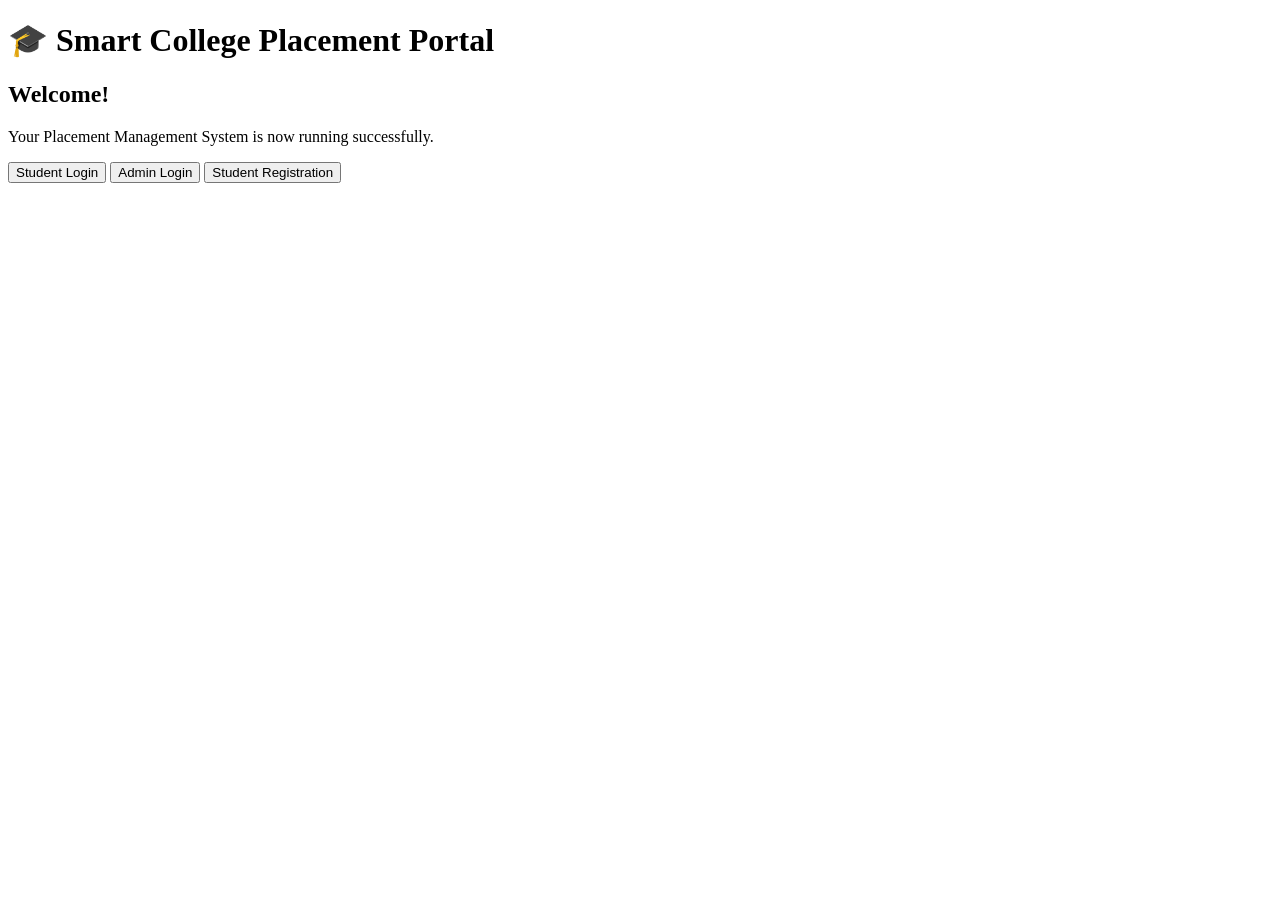
==== templates/index.html @ 2a2ecc7c "Initial commit" ====
<!DOCTYPE html>
<html>
<head>
    <title>Smart College Placement Portal</title>
    <link rel="stylesheet" href="{{ url_for('static', filename='style.css') }}">
</head>
<body>

<header>
    <h1>🎓 Smart College Placement Portal</h1>
</header>

<div class="container">
    <h2>Welcome!</h2>
    <p>Your Placement Management System is now running successfully.</p>

    <button>Student Login</button>
    <button>Admin Login</button>
    <button>Student Registration</button>
</div>

</body>
</html>
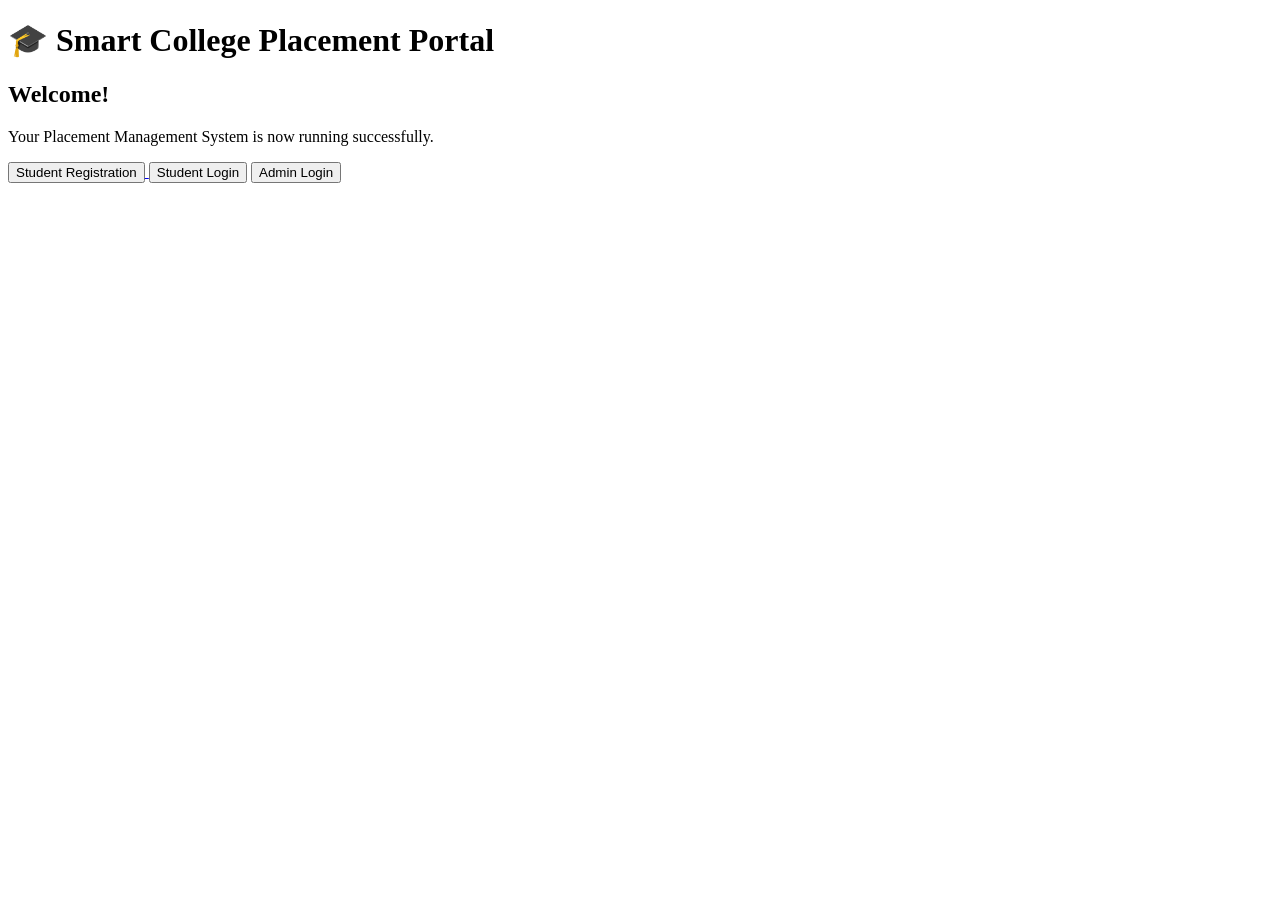
==== commit 11e846f5: "Completed placement portal modules" ====
--- a/templates/index.html
+++ b/templates/index.html
@@ -4,6 +4,7 @@
     <title>Smart College Placement Portal</title>
     <link rel="stylesheet" href="{{ url_for('static', filename='style.css') }}">
 </head>
+
 <body>
 
 <header>
@@ -11,12 +12,19 @@
 </header>
 
 <div class="container">
+
     <h2>Welcome!</h2>
+
     <p>Your Placement Management System is now running successfully.</p>
 
+    <a href="/register">
+        <button>Student Registration</button>
+    </a>
+
     <button>Student Login</button>
+
     <button>Admin Login</button>
-    <button>Student Registration</button>
+
 </div>
 
 </body>
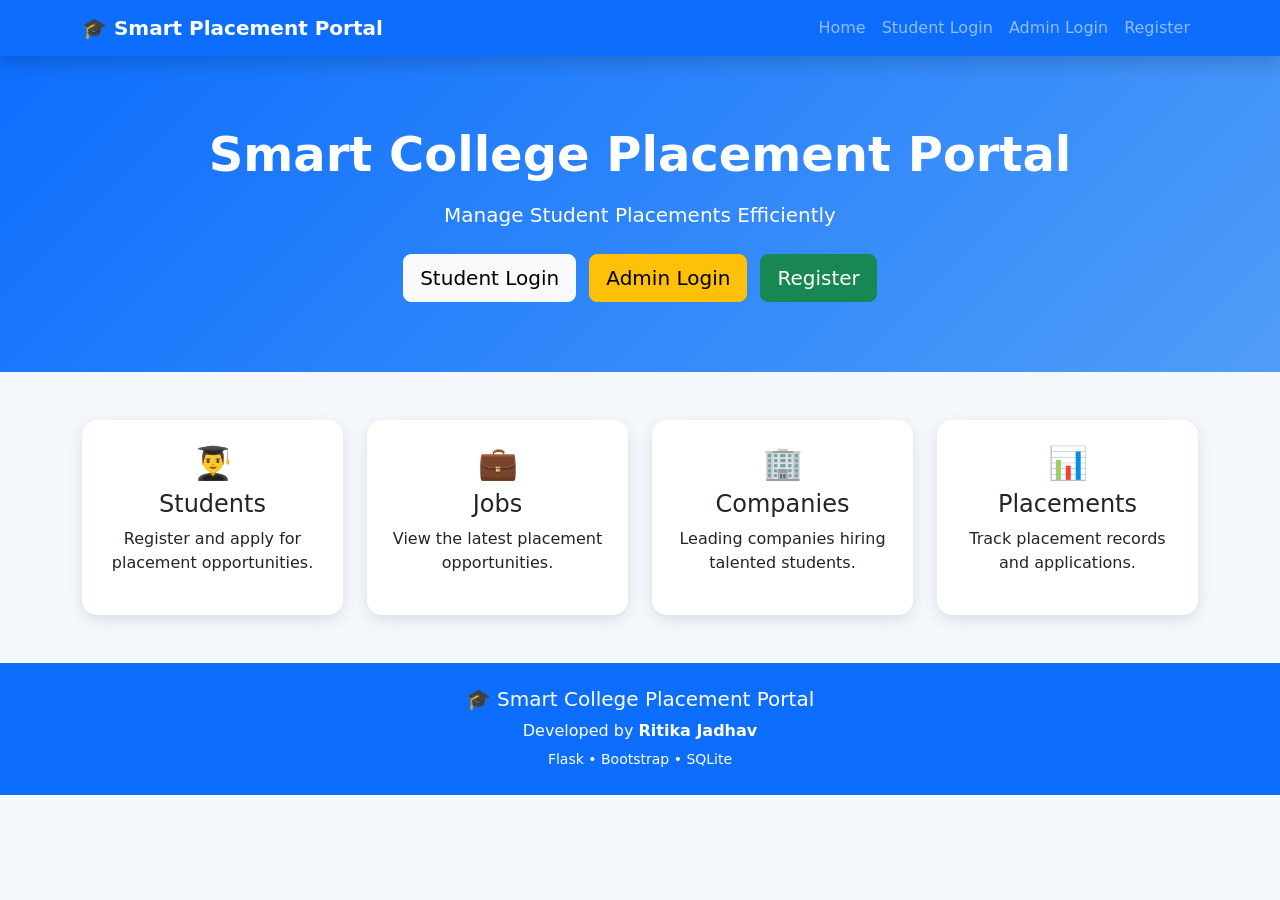
==== commit 8de9e928: "Complete placement portal core features" ====
--- a/templates/index.html
+++ b/templates/index.html
@@ -1,31 +1,189 @@
 <!DOCTYPE html>
-<html>
+<html lang="en">
 <head>
+    <meta charset="UTF-8">
+    <meta name="viewport" content="width=device-width, initial-scale=1.0">
     <title>Smart College Placement Portal</title>
-    <link rel="stylesheet" href="{{ url_for('static', filename='style.css') }}">
+
+    <link href="https://cdn.jsdelivr.net/npm/bootstrap@5.3.7/dist/css/bootstrap.min.css" rel="stylesheet">
+
+    <style>
+        body{
+            background:#f4f8fc;
+        }
+
+        .hero{
+            background:linear-gradient(135deg,#0d6efd,#4f9df7);
+            color:white;
+            padding:70px 20px;
+            text-align:center;
+        }
+
+        .hero h1{
+            font-size:48px;
+            font-weight:bold;
+        }
+
+        .card{
+            border:none;
+            border-radius:15px;
+            box-shadow:0 5px 15px rgba(0,0,0,.1);
+        }
+
+        footer{
+            background:#0d6efd;
+            color:white;
+            padding:15px;
+            margin-top:50px;
+            text-align:center;
+        }
+    </style>
+
 </head>
 
 <body>
 
-<header>
-    <h1>🎓 Smart College Placement Portal</h1>
-</header>
+<nav class="navbar navbar-expand-lg navbar-dark bg-primary shadow">
+    <div class="container">
 
-<div class="container">
+        <a class="navbar-brand fw-bold" href="/">
+            🎓 Smart Placement Portal
+        </a>
 
-    <h2>Welcome!</h2>
+        <button class="navbar-toggler" type="button"
+                data-bs-toggle="collapse"
+                data-bs-target="#navbarNav">
+            <span class="navbar-toggler-icon"></span>
+        </button>
 
-    <p>Your Placement Management System is now running successfully.</p>
+        <div class="collapse navbar-collapse" id="navbarNav">
 
-    <a href="/register">
-        <button>Student Registration</button>
-    </a>
+            <ul class="navbar-nav ms-auto">
 
-    <button>Student Login</button>
+                <li class="nav-item">
+                    <a class="nav-link" href="/">Home</a>
+                </li>
 
-    <button>Admin Login</button>
+                <li class="nav-item">
+                    <a class="nav-link" href="/login">Student Login</a>
+                </li>
+
+                <li class="nav-item">
+                    <a class="nav-link" href="/admin-login">Admin Login</a>
+                </li>
+
+                <li class="nav-item">
+                    <a class="nav-link" href="/register">Register</a>
+                </li>
+
+            </ul>
+
+        </div>
+
+    </div>
+</nav>
+
+<section class="hero">
+
+<h1>Smart College Placement Portal</h1>
+
+<p class="lead mt-3">
+Manage Student Placements Efficiently
+</p>
+
+<div class="mt-4">
+
+<a href="/login" class="btn btn-light btn-lg me-2">
+Student Login
+</a>
+
+<a href="/admin-login" class="btn btn-warning btn-lg me-2">
+Admin Login
+</a>
+
+<a href="/register" class="btn btn-success btn-lg">
+Register
+</a>
 
 </div>
 
+</section>
+
+<div class="container mt-5">
+
+<div class="row">
+
+<div class="col-md-3">
+
+<div class="card p-4 text-center">
+
+<h2>👨‍🎓</h2>
+
+<h4>Students</h4>
+
+<p>Register and apply for placement opportunities.</p>
+
+</div>
+
+</div>
+
+<div class="col-md-3">
+
+<div class="card p-4 text-center">
+
+<h2>💼</h2>
+
+<h4>Jobs</h4>
+
+<p>View the latest placement opportunities.</p>
+
+</div>
+
+</div>
+
+<div class="col-md-3">
+
+<div class="card p-4 text-center">
+
+<h2>🏢</h2>
+
+<h4>Companies</h4>
+
+<p>Leading companies hiring talented students.</p>
+
+</div>
+
+</div>
+
+<div class="col-md-3">
+
+<div class="card p-4 text-center">
+
+<h2>📊</h2>
+
+<h4>Placements</h4>
+
+<p>Track placement records and applications.</p>
+
+</div>
+
+</div>
+
+</div>
+
+</div>
+
+<footer class="bg-primary text-white text-center py-4 mt-5">
+    <div class="container">
+        <h5 class="mb-2">🎓 Smart College Placement Portal</h5>
+        <p class="mb-1">
+            Developed by <strong>Ritika Jadhav</strong>
+        </p>
+        <small>
+            Flask • Bootstrap • SQLite
+        </small>
+    </div>
+</footer>
+
 </body>
 </html>
